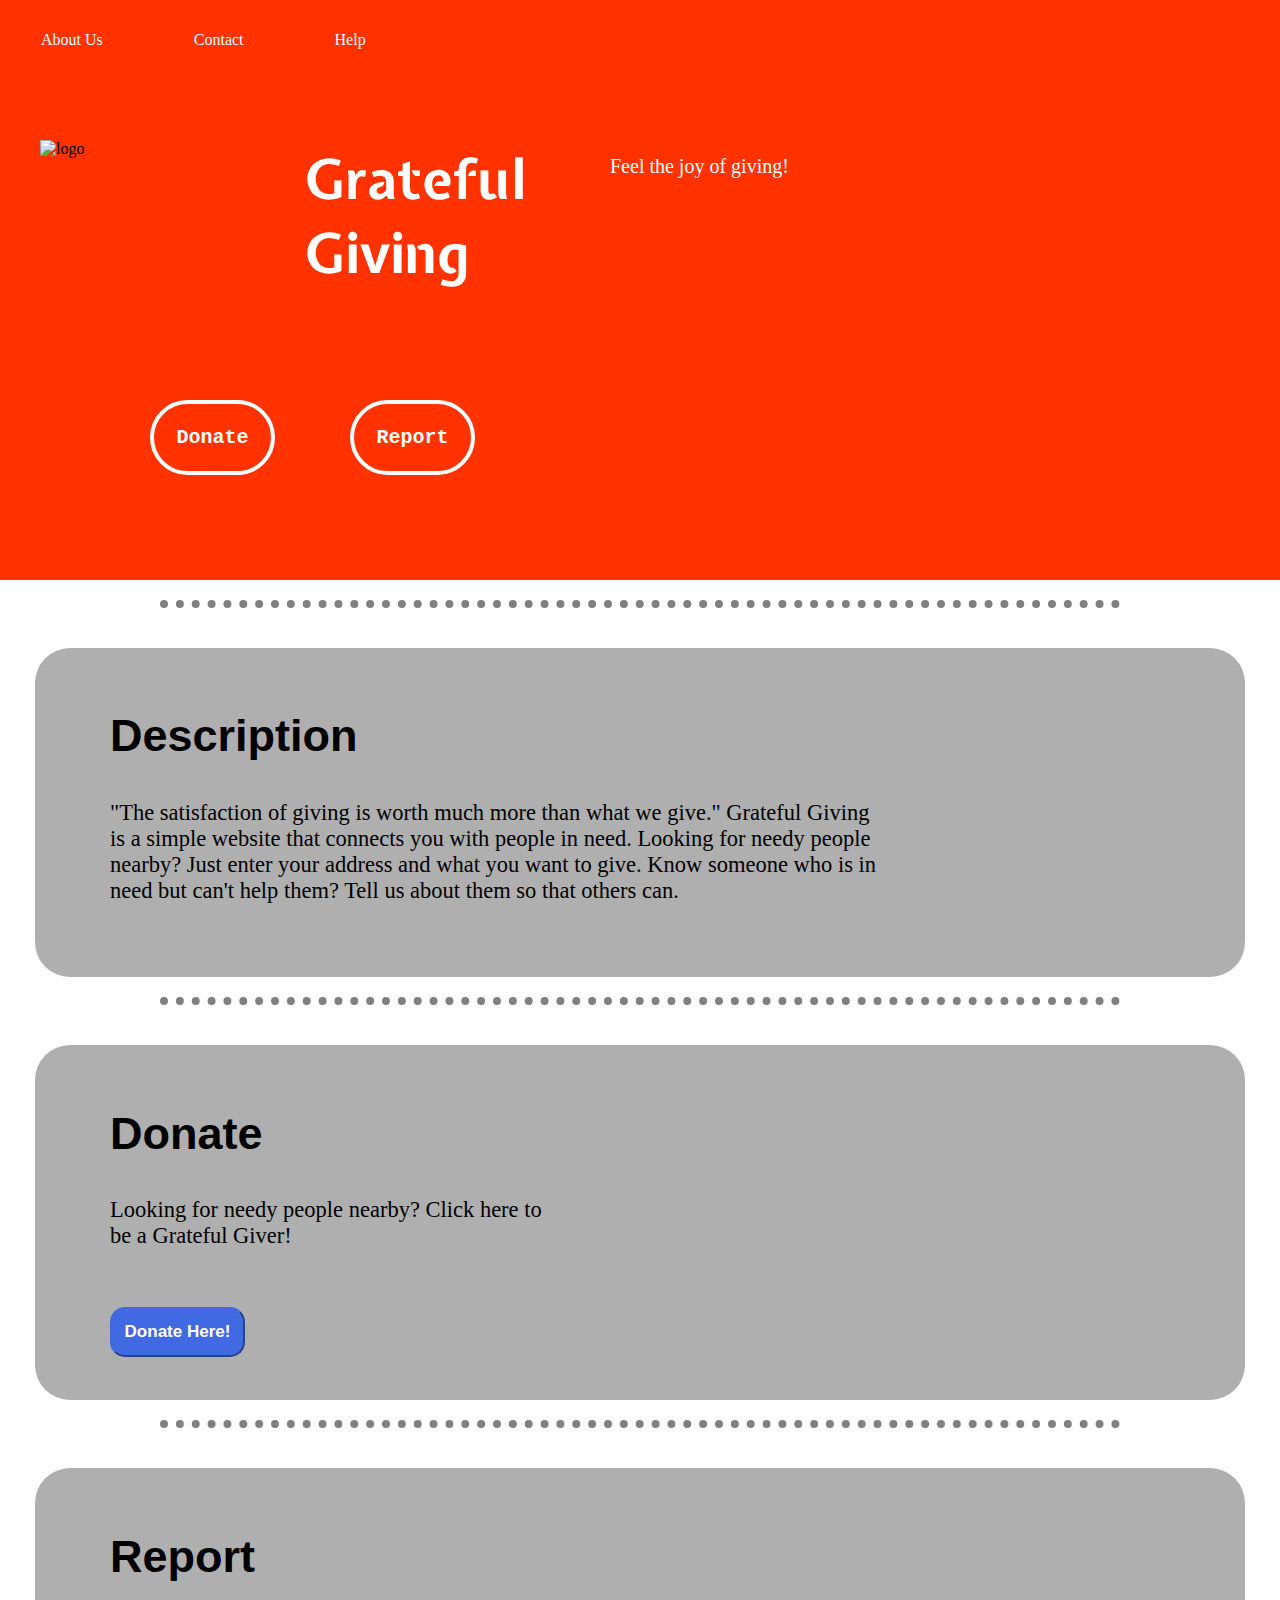
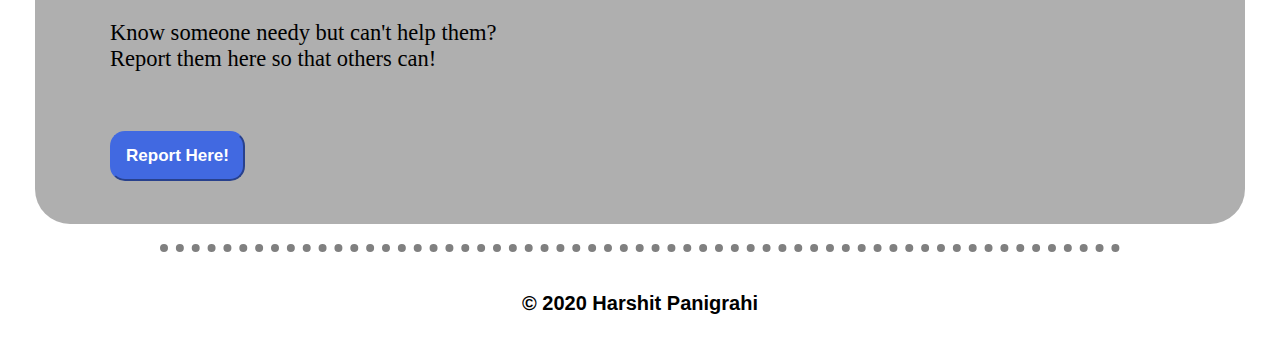
==== index.html @ 246fd28c "Update index.html" ====
<!DOCTYPE html>

<head>
  
  <meta charset="UTF-8">
  <meta name="viewport" content="width=device-width, initial-scale=1">
  <title> Grateful Giving </title>

  <link rel="stylesheet" href="css/styles1.css">
  <link rel="stylesheet" href="https://fonts.googleapis.com/css2?family=Expletus+Sans:ital,wght@1,700&display=swap">
  <link rel="icon" href="images/favicon.ico" type="image/x-icon">

</head>

<body style="margin: 0px;">

  <div id="top-cont">

    <button class="btn" id="btn1" onclick="alert('To be done!')"> About Us </button>
    <button class="btn" id="btn2" onclick="alert('To be done!')"> Contact </button>
    <button class="btn" id="btn3" onclick="alert('To be done!')"> Help </button>

    <img src="images/logo.png" alt="logo" width="200px" id="logo">
    <h1>Grateful Giving</h1> <br>
    <p>Feel the joy of giving!</p>

    <a href="donate.html">
      <button class="shortcut" id="btn4"> Donate </button>
    </a>
    <a href="report.html">
      <button class="shortcut" id="btn5"> Report </button>
    </a>


    <div id="slideshow-container">

      <div class="slides fade">
        <img src="images/children1.png" class="slide" style="width:100%">
      </div>
      
      <div class="slides fade">
        <img src="images/children2.png" class="slide" style="width:100%">
      </div>
      
      <div class="slides fade">
        <img src="images/children3.png" class="slide" style="width:100%">
      </div>

      <div class="slides fade">
        <img src="images/children4.png" class="slide" style="width:100%">
      </div>
      
      </div>
      <br>
      
      <div id="dots" style="text-align:center">
        <span class="dot"></span>
        <span class="dot"></span>
        <span class="dot"></span>
        <span class="dot"></span>
      </div>
    </div>
  </div> <hr>



  <div class="mid-cont">

    <h2> Description </h2>

    <p class="description" style="width: 775px;">
      "The satisfaction of giving is worth much more than what we give."
      Grateful Giving is a simple website that connects you with people in need.
      Looking for needy people nearby? Just enter your address and what you want to give. 
      Know someone who is in need but can't help them? Tell us about them so that
      others can.<br> <br>      
    </p>

  </div> <hr>



  <div class="mid-cont">

    <h2> Donate </h2>

    <p class="description">
      Looking for needy people nearby? Click here to be a Grateful Giver!
    </p> <br><br>

    <a href="donate.html">
      <button class="page"> Donate Here! </button>
    </a> <br><br>

  </div> <hr>



  <div class="mid-cont">

    <h2> Report </h2>

    <p class="description">
      Know someone needy but can't help them? Report them here so that others can!
    </p> <br><br>

    <a href="report.html">
      <button class="page"> Report Here! </button>
    </a><br><br>
  
  </div> <hr>

  <p id="cr"> © 2020 Harshit Panigrahi </p>

  <script src="script.js"></script>

</body>
---- css/styles1.css ----
/* --------------------- Random --------------------- */

hr {
  border-style: dotted none none;
  border-color: grey;
  width: 75%;
  border-width: 8px;
  margin-top: 20px;
  margin-bottom: 40px;
}
#cr {
  text-align: center;
  font-family: sans-serif;
  font-size: 20px;
  font-weight: bold;
  padding-bottom: 20px;
}

/* --------------------- Top-cont --------------------- */

#top-cont {
  background-color: #ff3200;
  padding-top: 30px;
  height: 550px;
}
#logo {
  float: left;
  padding: 40px;
  padding-top: 110px;
}
h1 {
  font-family: 'Expletus Sans', cursive;
  color: white;
  font-size: 55px;
  width: 280px;
  float: left;
  padding-left: 25px;
  padding-top: 75px;
}
#top-cont p {
  font-family: cursive;
  color: white;
  font-size: 20px;
  float: left;
  padding-left: 25px;
  padding-top: 85px;
}

/* --------------------- Mid-Cont --------------------- */

.mid-cont {
  background-color: rgb(175, 175, 175);
  margin: 10px 35px;
  padding: 25px 75px;
  border: none;
  border-radius: 35px;
}
.description {
  font-size: 22.5px;
  font-family: cursive;
  text-align: left;
  width: 450px;
}
h2 {
  font-family: 'Franklin Gothic Medium', Arial, sans-serif;
  font-size: 45px;
}

/* --------------------- Buttons --------------------- */

button.btn {
  position: relative;
  font-family: cursive;
  font-weight: 500;
  font-size: medium;
  background-color: transparent;
  border: none;
  color: white;
  margin: 15;
} .btn:active {
  font-weight: 700;
}

#btn1 {
  right: 550px;
} #btn2 {
  right: 475px;
} #btn3 {
  right: 400px;
}

.page {
  width: 135px;
  height: 50px;
  padding: 10px;
  font-size: 17px;
  font-weight: 700;
  text-align: center;
  border-color: royalblue;
  border-radius: 15px;
  background-color: royalblue;
  color: white;
} .page:hover {
  font-size: 15px;
}

.shortcut {
  padding: 15px;
  border: 4px solid white;
  border-radius: 40px;
  background: transparent;
  color: white;
  font-size: 20px;
  font-family: monospace;
  font-weight: bold;
  position: absolute;
  width: 125px;
  height: 75px;
} .shortcut:active {
  font-size: 15px;
}
#btn4 {
  top: 400px;
  left: 150px;
} #btn5 {
  top: 400px;
  left: 350px;
}

/* ------------------- Slideshow ---------------------- */

#slideshow-container {
  position: absolute;
  margin-left: 55%;
  margin-top: 5%;
  max-width: 475px;
}
.slides {
  display: none;
  box-sizing: border-box;
}
.slide {
  border: 3px solid black;
  border-radius: 20px;
}

.fade {
  animation-name: fade;
  animation-duration: 4.5s;
}

@keyframes fade {
  0% {
    opacity: 0;
  } 10% {
    opacity: 1;
  } 90% {
    opacity: 1;
  } 100% {
    opacity: 0;
  }
}
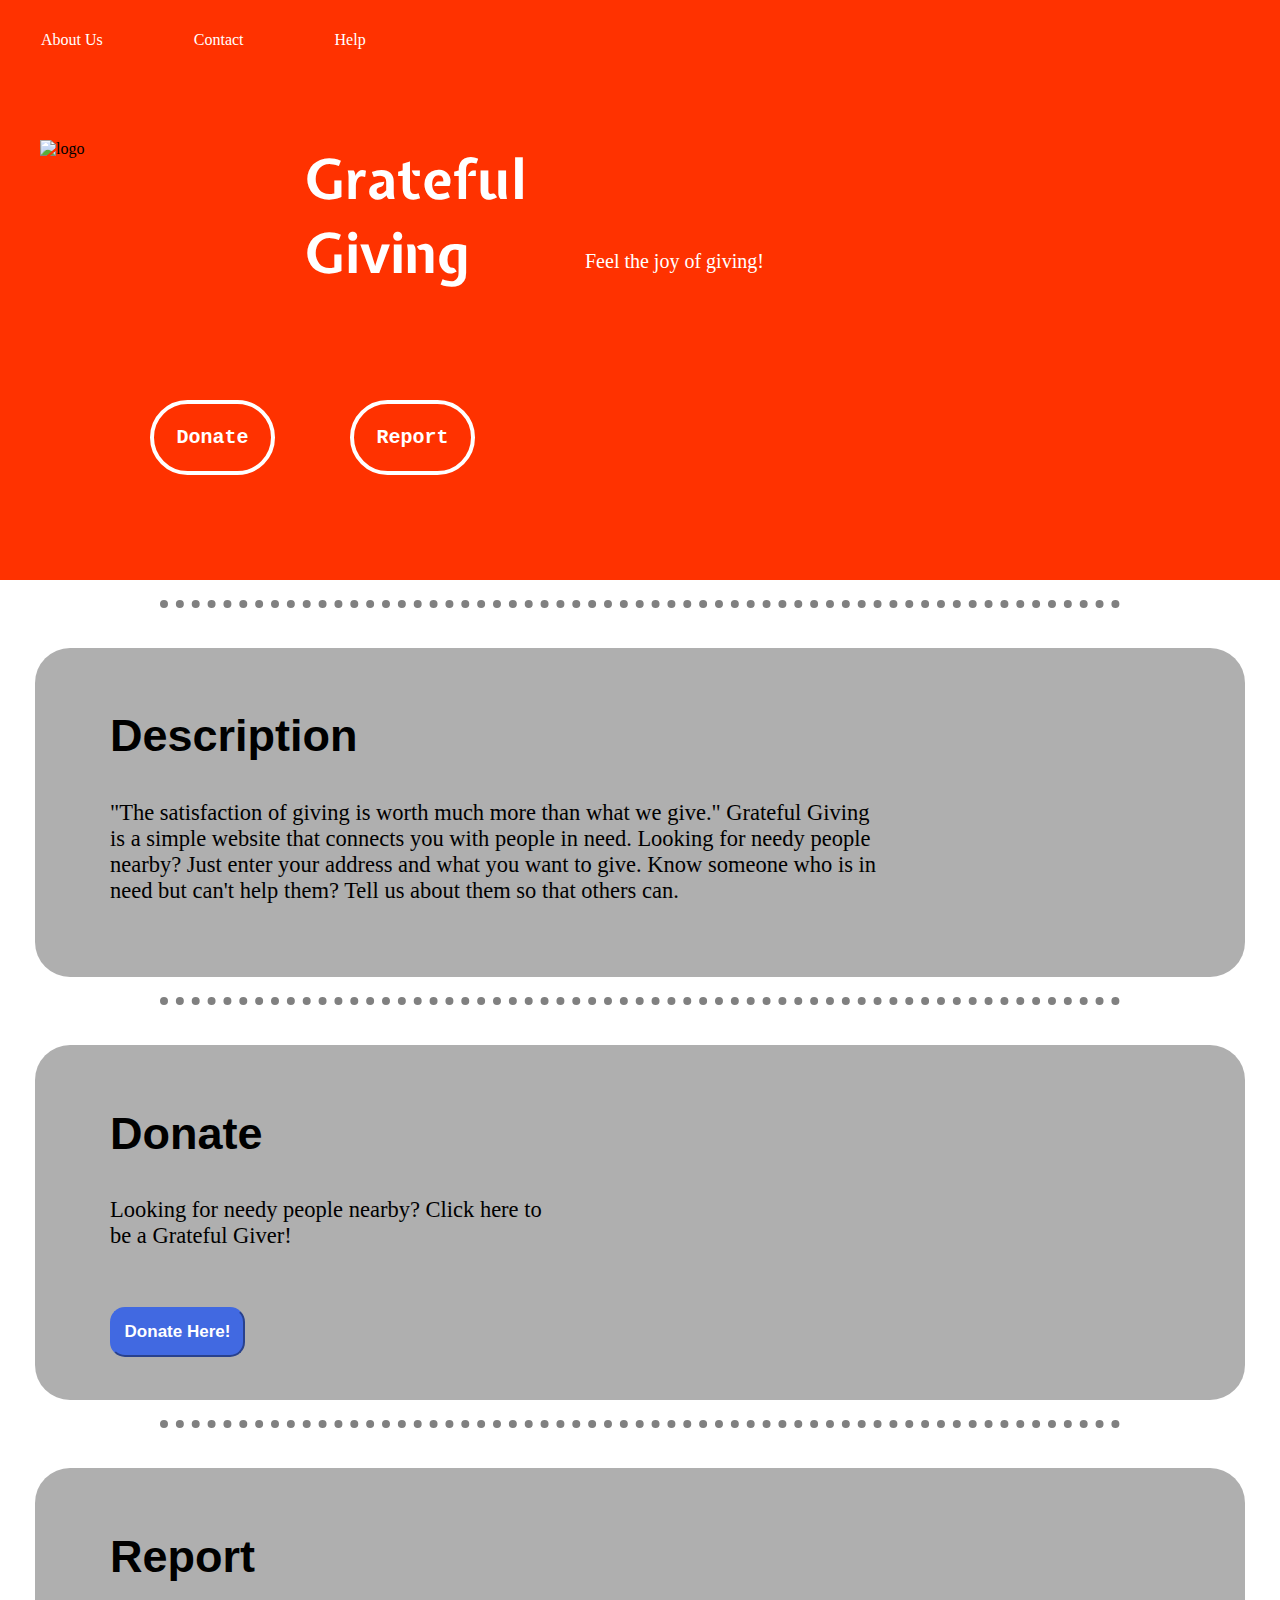
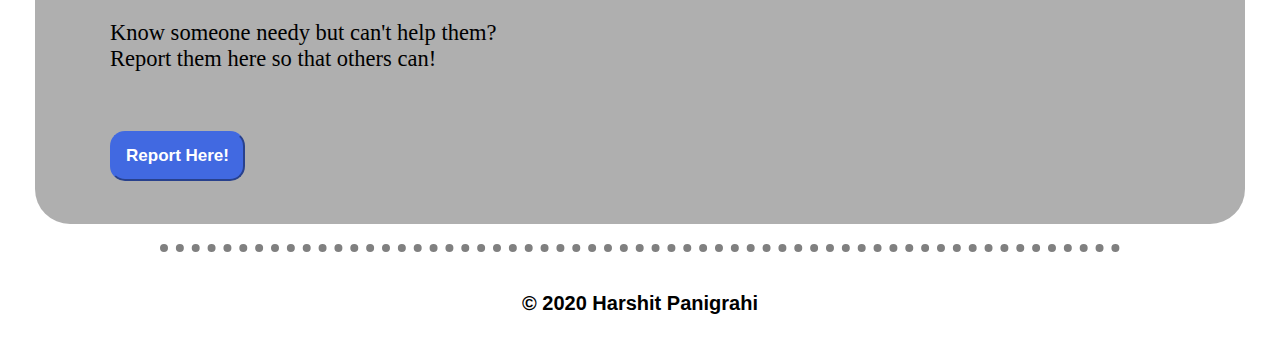
==== commit cc331363: "Update index.html" ====
--- a/index.html
+++ b/index.html
@@ -22,7 +22,7 @@
 
     <img src="images/logo.png" alt="logo" width="200px" id="logo">
     <h1>Grateful Giving</h1> <br>
-    <p>Feel the joy of giving!</p>
+    <p id="slogan">Feel the joy of giving!</p>
 
     <a href="donate.html">
       <button class="shortcut" id="btn4"> Donate </button>
--- a/css/styles1.css
+++ b/css/styles1.css
@@ -41,9 +41,8 @@
   font-family: cursive;
   color: white;
   font-size: 20px;
-  float: left;
-  padding-left: 25px;
-  padding-top: 85px;
+  margin-left: 50px;
+  margin-top: 200px;
 }
 
 /* --------------------- Mid-Cont --------------------- */
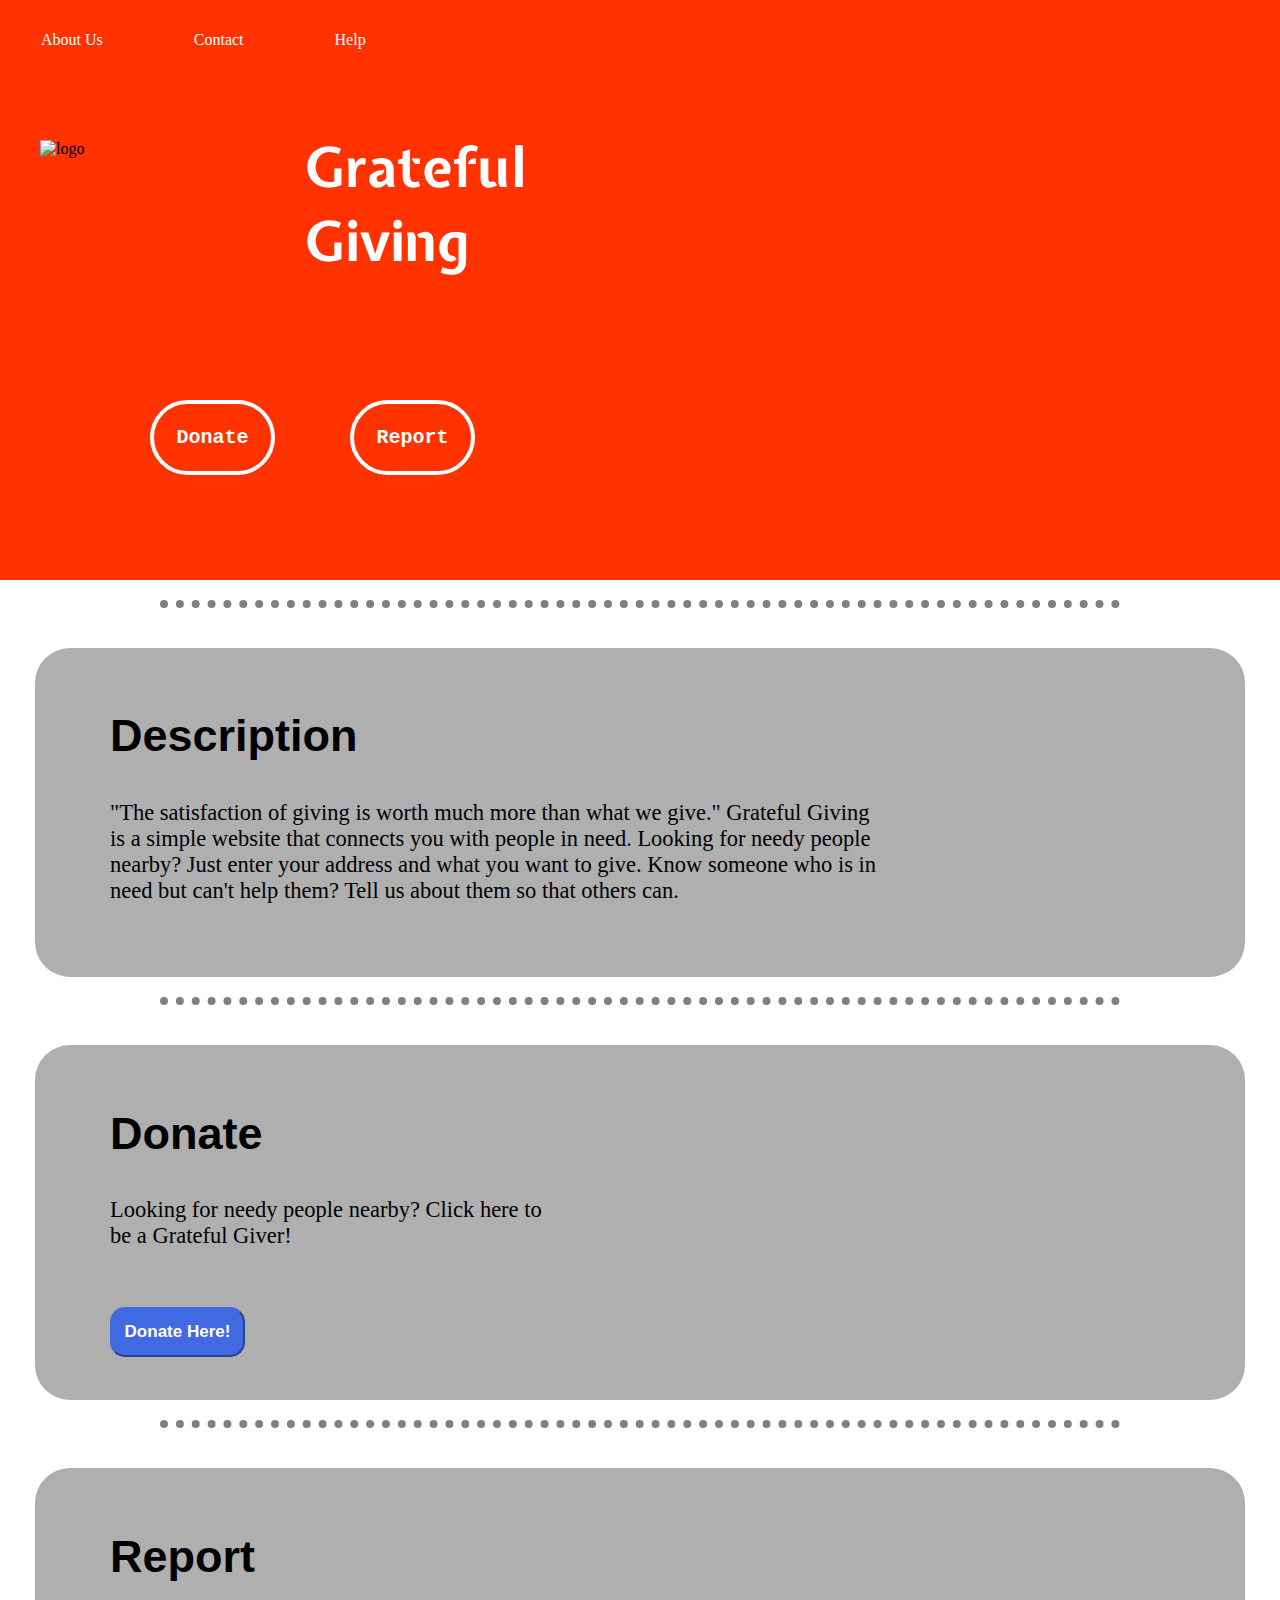
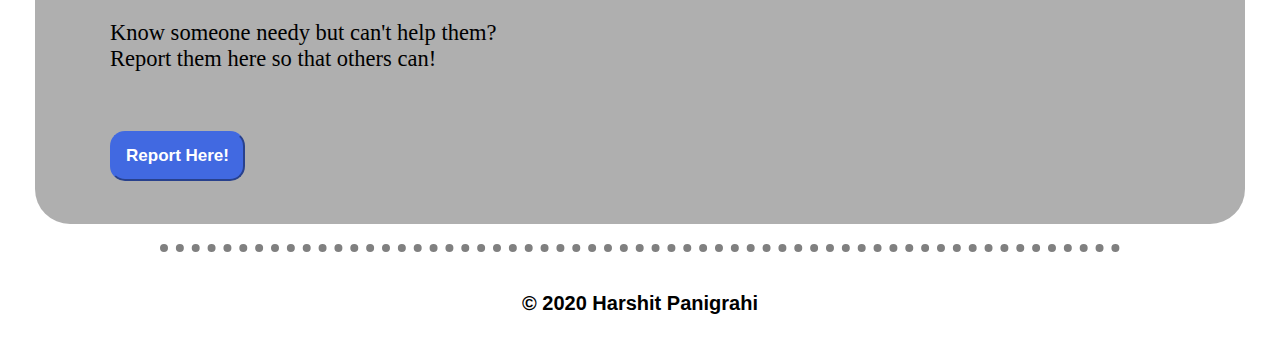
==== commit 39a9ae49: "Update index.html" ====
--- a/index.html
+++ b/index.html
@@ -22,7 +22,6 @@
 
     <img src="images/logo.png" alt="logo" width="200px" id="logo">
     <h1>Grateful Giving</h1> <br>
-    <p id="slogan">Feel the joy of giving!</p>
 
     <a href="donate.html">
       <button class="shortcut" id="btn4"> Donate </button>
--- a/css/styles1.css
+++ b/css/styles1.css
@@ -35,14 +35,7 @@
   width: 280px;
   float: left;
   padding-left: 25px;
-  padding-top: 75px;
-}
-#top-cont p {
-  font-family: cursive;
-  color: white;
-  font-size: 20px;
-  margin-left: 50px;
-  margin-top: 200px;
+  margin-top: 100px;
 }
 
 /* --------------------- Mid-Cont --------------------- */
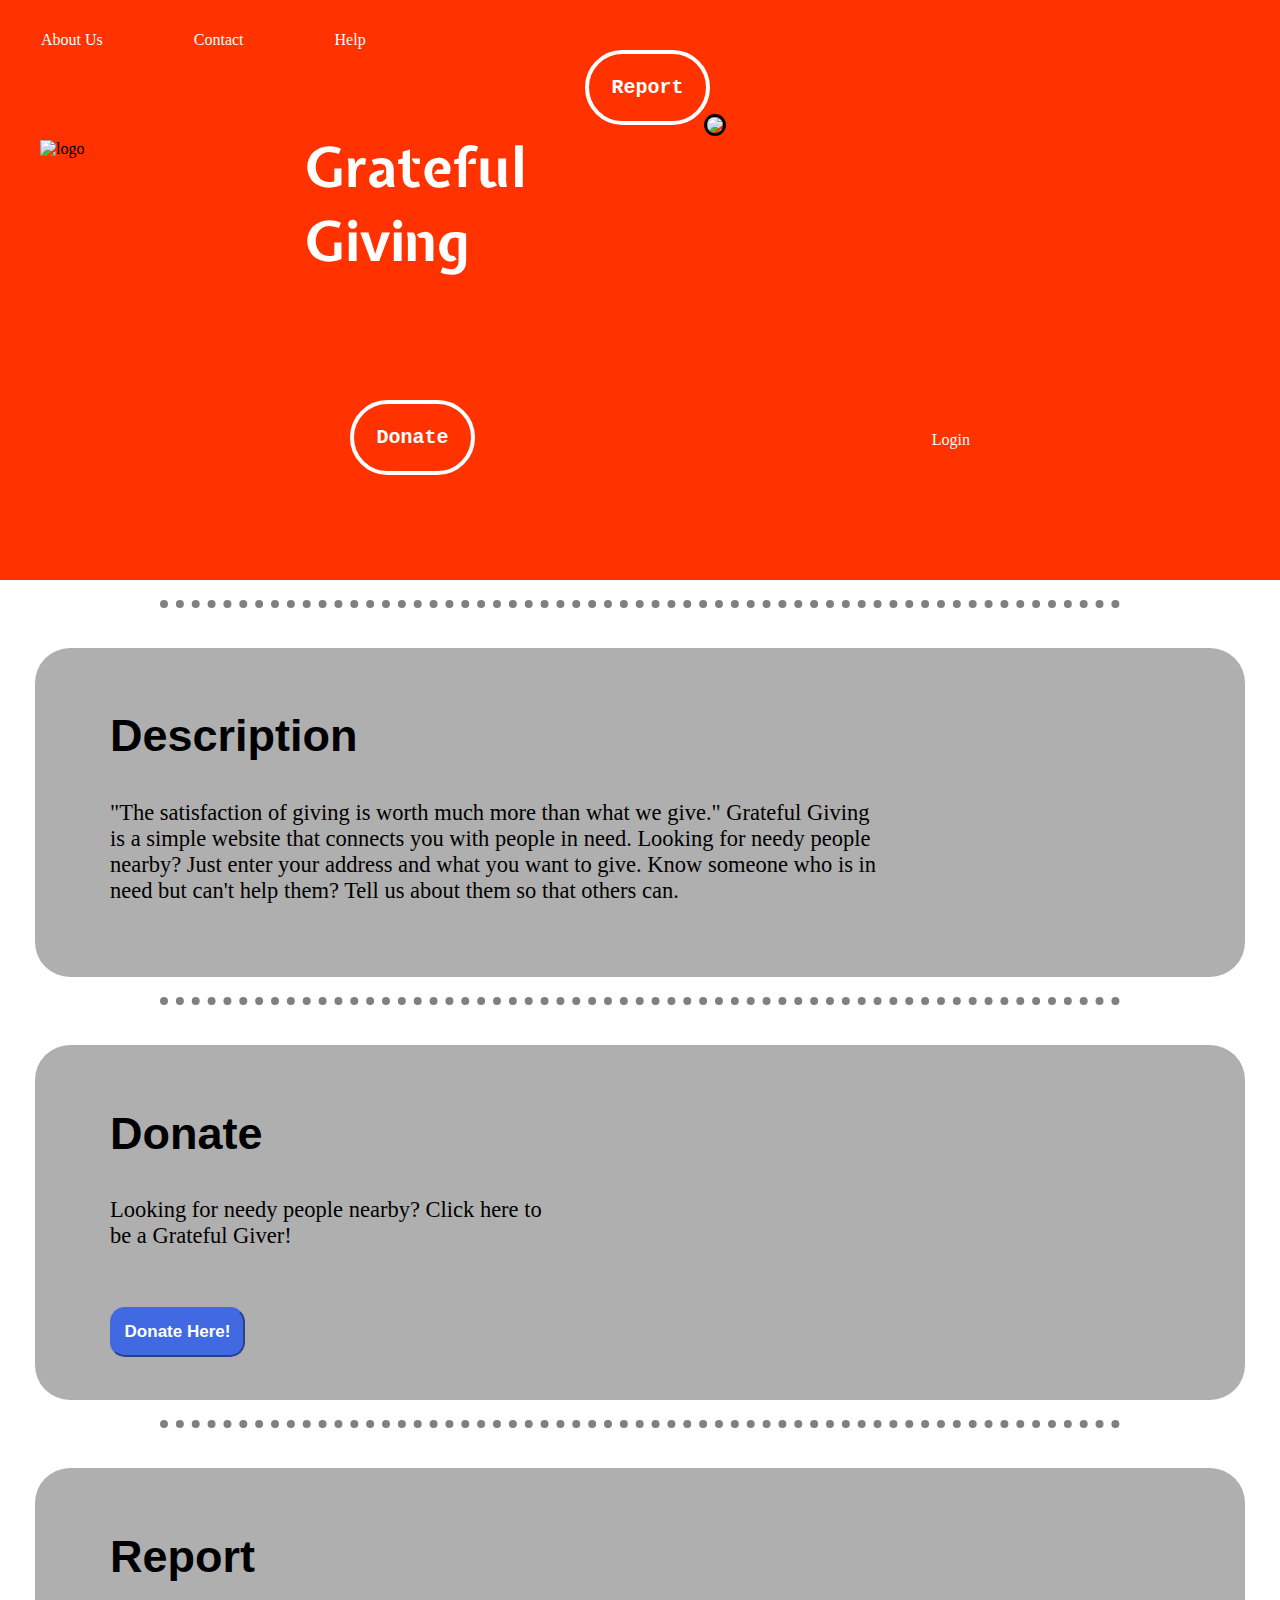
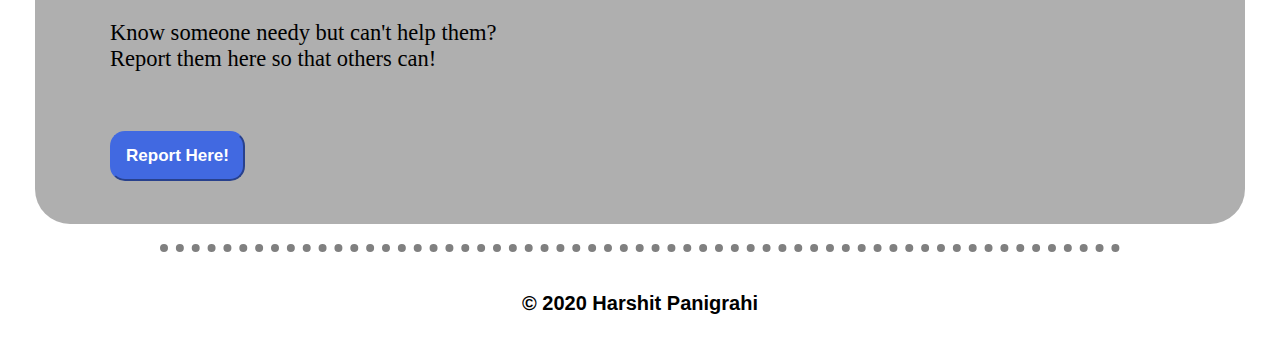
==== commit 8ace2e1f: "Update index.html" ====
--- a/index.html
+++ b/index.html
@@ -19,15 +19,16 @@
     <button class="btn" id="btn1" onclick="alert('To be done!')"> About Us </button>
     <button class="btn" id="btn2" onclick="alert('To be done!')"> Contact </button>
     <button class="btn" id="btn3" onclick="alert('To be done!')"> Help </button>
+    <button class="btn" id="btn4" onclick="alert('To be done!')"> Login </button>
 
     <img src="images/logo.png" alt="logo" width="200px" id="logo">
     <h1>Grateful Giving</h1> <br>
 
     <a href="donate.html">
-      <button class="shortcut" id="btn4"> Donate </button>
+      <button class="shortcut" id="btn5"> Donate </button>
     </a>
     <a href="report.html">
-      <button class="shortcut" id="btn5"> Report </button>
+      <button class="shortcut" id="btn6"> Report </button>
     </a>
 
 
@@ -48,16 +49,7 @@
       <div class="slides fade">
         <img src="images/children4.png" class="slide" style="width:100%">
       </div>
-      
-      </div>
-      <br>
-      
-      <div id="dots" style="text-align:center">
-        <span class="dot"></span>
-        <span class="dot"></span>
-        <span class="dot"></span>
-        <span class="dot"></span>
-      </div>
+
     </div>
   </div> <hr>
 
